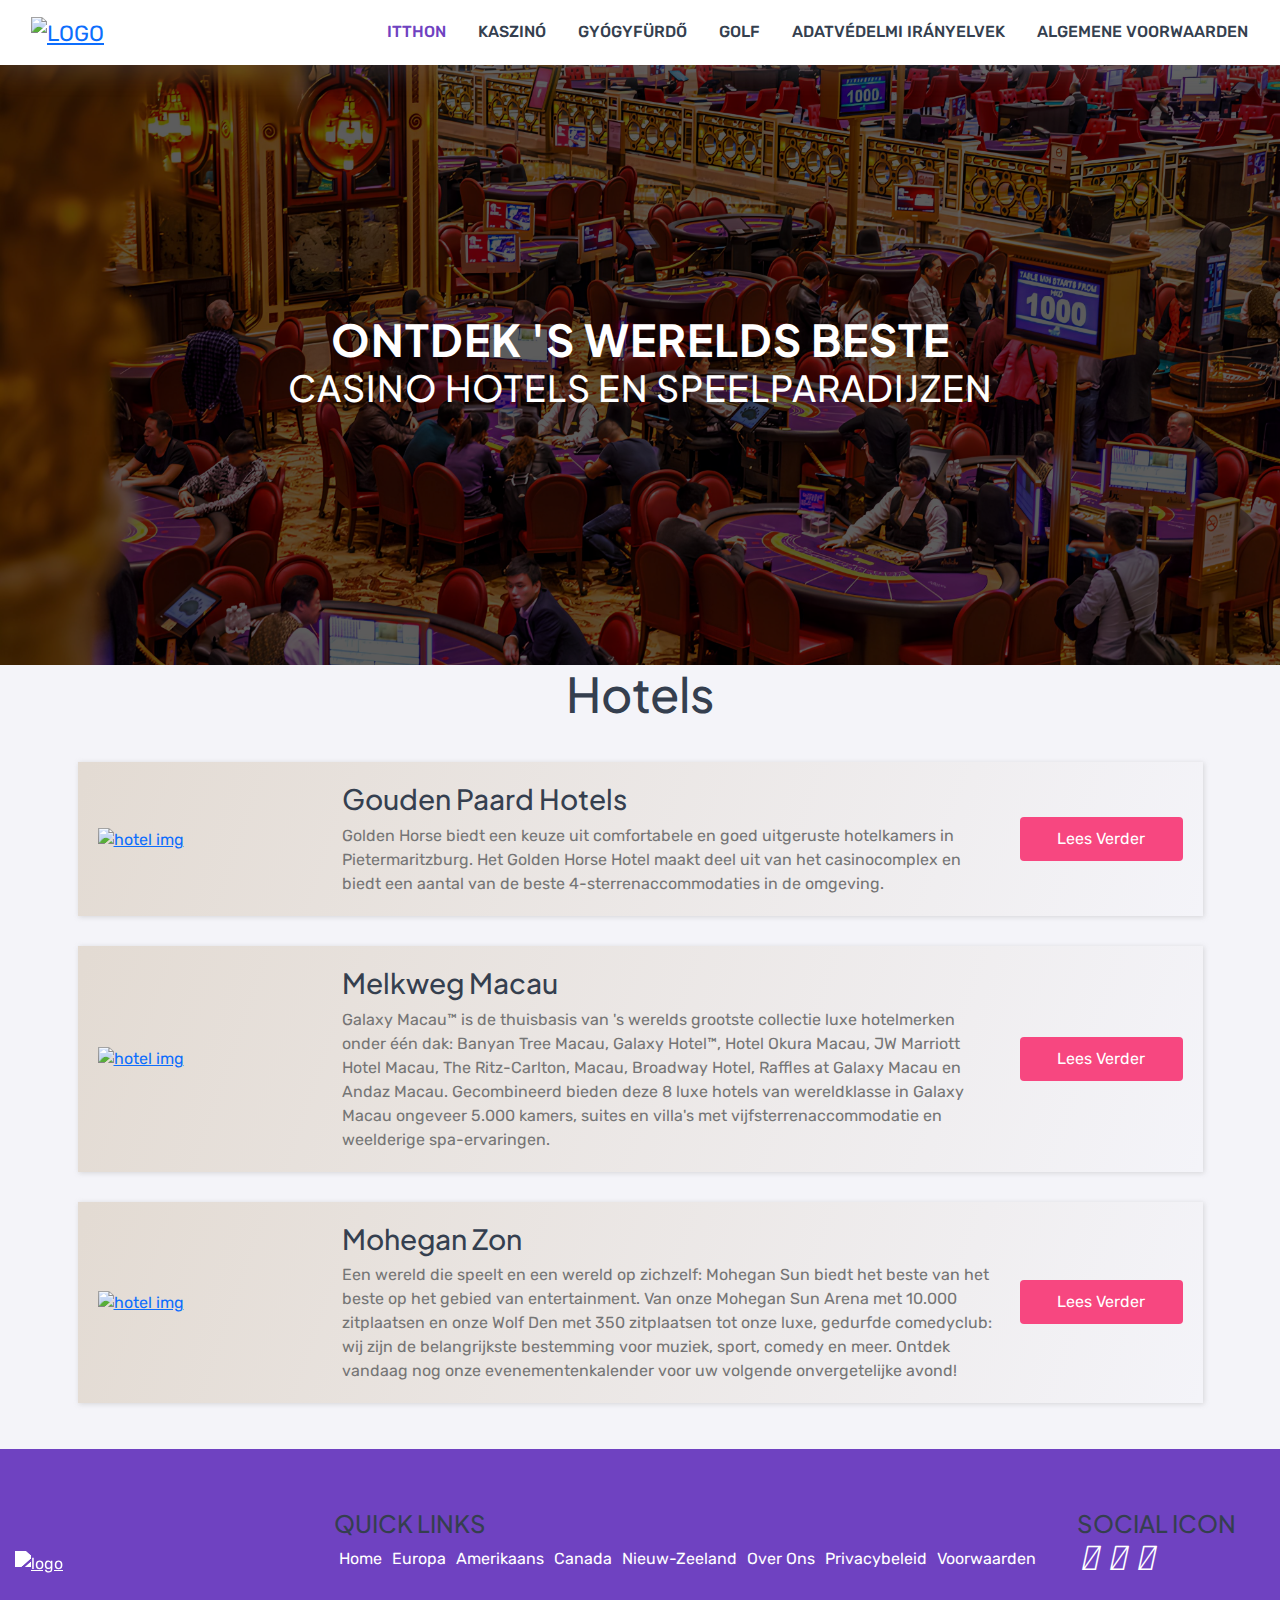
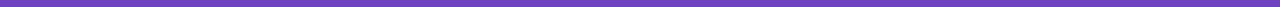
==== index.html @ b497a4d6 "initial commit" ====
<!DOCTYPE html>
<html lang="en">

<head>
  <meta charset="UTF-8">
  <meta name="viewport" content="width=device-width, initial-scale=1.0">
  <title>fogadáskirály</title>
  <link rel="icon" href="./assets/img/favicon.png" type="image/x-icon">
  <link rel="stylesheet" href="./assets/css/bootstrap.css">
  <link rel="stylesheet" href="./assets/css/style.css">
  <link rel="stylesheet" href="./assets/css/responsive.css">
  <!-- font -->
  <link rel="preconnect" href="https://fonts.googleapis.com">
  <link rel="preconnect" href="https://fonts.gstatic.com" crossorigin>
  <link rel="stylesheet" href="https://cdnjs.cloudflare.com/ajax/libs/font-awesome/4.7.0/css/font-awesome.min.css">
  <link rel="stylesheet" href="https://site-assets.fontawesome.com/releases/v6.5.0/css/all.css">
</head>

<body>
  <!-- header -->
  <header>
    <nav class="nav ">
      <input type="checkbox" id="nav-check">
      <div class="nav-header">
        <div class="nav-title">
          <a href="./index.html">
            <img src="./assets/img/logo.png" alt="logo">
          </a>
        </div>
      </div>
      <div class="nav-btn">
        <label for="nav-check">
          <span></span>
          <span></span>
          <span></span>
        </label>
      </div>
      <ul class="nav-list">
        <li><a href="index.html" class="active">Itthon</a></li>
        <li><a href="">Kaszinó</a></li>
        <li><a href="">Gyógyfürdő</a></li>
        <li><a href="">Golf</a></li>
        <li><a href="">Adatvédelmi irányelvek</a></li>
        <li><a href="">Algemene Voorwaarden</a></li>
      </ul>
    </nav>
  </header>

  <!-- banner -->

  <div class="banner">
    <img src="./assets/img/home.jpeg" alt="banner">
    <h1><b>Ontdek 's werelds beste</b> casino hotels en speelparadijzen</h1>
  </div>


  <!-- hotel-lists -->
  <div class="hotel-lists">
    <div class="container">
      <h2 class="heading text-center">hotels</h2>
      <div class="row">
        <div class="col-12">
          <div class="list-box">
            <a href="https://www.goldenhorsecasino.co.za/"><img src="./assets/img/hotel1.jpg" alt="hotel img"></a>
            <div class="content">
              <h3>Gouden Paard Hotels</h3>
              Golden Horse biedt een keuze uit comfortabele en goed uitgeruste hotelkamers in Pietermaritzburg.
              Het Golden Horse Hotel maakt deel uit van het casinocomplex en biedt een aantal van de beste
              4-sterrenaccommodaties in de omgeving.</div>
            <a href="https://www.goldenhorsecasino.co.za/" class="button">Lees verder</a>
          </div>
        </div>
        <div class="col-12">
          <div class="list-box">
            <a href="https://www.galaxymacau.com/"><img src="./assets/img/hotel2.webp" alt="hotel img"></a>
            <div class="content">
              <h3>Melkweg Macau</h3>
              Galaxy Macau™ is de thuisbasis van 's werelds grootste collectie luxe hotelmerken onder één dak: Banyan
              Tree Macau, Galaxy Hotel™, Hotel Okura Macau, JW Marriott Hotel Macau, The Ritz-Carlton, Macau, Broadway
              Hotel, Raffles at Galaxy Macau en Andaz Macau. Gecombineerd bieden deze 8 luxe hotels van wereldklasse in
              Galaxy Macau ongeveer 5.000 kamers, suites en villa's met vijfsterrenaccommodatie en weelderige
              spa-ervaringen.
            </div>
            <a href="https://www.galaxymacau.com/" class="button">Lees verder</a>
          </div>
        </div>
        <div class="col-12">
          <div class="list-box">
            <a href="https://mohegansun.com/ "><img src="./assets/img/hotel3.jpg" alt="hotel img"></a>
            <div class="content">
              <h3>Mohegan Zon</h3>
              Een wereld die speelt en een wereld op zichzelf: Mohegan Sun biedt het beste van het beste op het gebied
              van entertainment. Van onze Mohegan Sun Arena met 10.000 zitplaatsen en onze Wolf Den met 350 zitplaatsen
              tot onze luxe, gedurfde comedyclub: wij zijn de belangrijkste bestemming voor muziek, sport, comedy en
              meer. Ontdek vandaag nog onze evenementenkalender voor uw volgende onvergetelijke avond!</div>
            <a href="https://mohegansun.com/ " class="button">Lees verder</a>
          </div>
        </div>
      </div>
      <p class="btm-para"></p>
    </div>
  </div>


  <!-- Disclaimer -->
  <!-- <div class="disclaimer-sec">
    <div class="container">
      <h2>Gokdisclaimer:</h2>
      <p>Ken je grenzen en speel verantwoord. Gokken biedt weliswaar entertainment en opwinding, maar brengt ook
        inherente risico's met zich mee. Het is belangrijk om het met verantwoordelijkheidsgevoel en bewustzijn te
        benaderen. Voordat u aan enige vorm van gokken deelneemt, dient u alle mogelijke risico's te lezen en te
        overwegen.</p>
    </div>
  </div> -->


  <!-- Footer -->
  <footer class="footer">
    <div class="container">
      <div class="row">
        <div class="col-sm-12 col-md-12 col-lg-3">
          <div class="footer_box">
            <a href="index.html"><img src="./assets/img/logo.png" class="img-fluid" alt="logo"></a>
          </div>
        </div>
        <div class="col-sm-12 col-md-12 col-lg-7">
          <div class="footer_box">
            <h3>QUICK LINKS</h3>
            <ul>
              <li><a href="index.html">Home</a></li>
              <li><a href="europa.html">Europa</a></li>
              <li><a href="amerikaans.html">Amerikaans</a></li>
              <li><a href="canada.html">Canada</a></li>
              <li><a href="nieuw-zeeland.html">Nieuw-Zeeland</a></li>
              <li><a href="overons.html">Over ons</a></li>
              <li><a href="privacy.html">Privacybeleid</a></li>
              <li><a href="terms-conditions.html">Voorwaarden</a></li>
            </ul>
          </div>
        </div>
        <div class="col-sm-12 col-md-12 col-lg-2">
          <div class="footer_box footer_boxes">
            <h3>SOCIAL ICON</h3>
            <div class="footer_icon">
              <ul>
                <li><a href="#"><i class="fa-brands fa-facebook-f"></i></a></li>
                <li><a href=""><i class="fa-brands fa-instagram"></i></a></li>
                <li><a href="#"><i class="fa-brands fa-twitter"></i></a></li>
              </ul>
            </div>
          </div>
        </div>
      </div>
    </div>
  </footer>

  <!-- <div class="cookie-alert show">
    <div class="card-body">
      <div class="cookie-text">
        <h4>Deze website maakt gebruik van cookies</h4>
        <p>Om uw surfervaring te verbeteren, maakt deze website gebruik van cookies. Cookies zijn kleine tekstbestanden
          die op uw apparaat worden opgeslagen en die ons helpen te begrijpen hoe u met onze inhoud omgaat, uw ervaring
          te personaliseren en het websiteverkeer te analyseren. Door deze website te blijven gebruiken, stemt u in met
          het gebruik van cookies in overeenstemming met ons privacybeleid. U kunt er zeker van zijn dat uw privacy
          belangrijk voor ons is en wij streven ernaar om op verantwoorde wijze met uw gegevens om te gaan. U kunt uw
          cookievoorkeuren beheren door uw browserinstellingen aan te passen. Houd er rekening mee dat het uitschakelen
          van bepaalde cookies van invloed kan zijn op de functionaliteit en kenmerken van de site.
        </p>
      </div>
      <div class="accept-btn">
        <a href="#" class="accept-cookies button">Ik aanvaard</a>
      </div>
    </div>
  </div> -->



  <script src="./assets/js/bootstrap.bundle.js"></script>
  <script src="./assets/js/script.js"></script>
</body>

</html>
---- assets/css/style.css ----
@import url('https://fonts.googleapis.com/css2?family=Plus+Jakarta+Sans:ital,wght@0,200..800;1,200..800&family=Rubik:ital,wght@0,300..900;1,300..900&display=swap');

/* variable */
:root {
  --primary-color: #6f42c1;
  --secondary-color: #353f4f;
  --grey: #757575;
  --pink: #f74780;
  --rubik-font: "Rubik", sans-serif;
  --plus-jakarta-font: "Plus Jakarta Sans", sans-serif;
}

body {
  overflow-x: hidden;
  font-family: var(--rubik-font);
  color: var(--grey);
  margin: 0;
  padding: 0;
  background-color: #f4f4f9;
}

h1,
h2,
h3,
h4 {
  font-family: var(--plus-jakarta-font);
  color: var(--secondary-color);
}

p {
  line-height: 26px;
  color: var(--grey);
}

ul {
  list-style: none;
}

.container {
  width: 100%;
  max-width: 1440px !important;
  padding: 0 15px;
  margin: 0 auto;
}

.heading {
  color: var(--secondary-color);
  font-size: 48px;
  text-transform: capitalize;
  margin-bottom: 40px;
}

.p-80 {
  padding: 80px 0;
}

.button {
  background: var(--pink);
  color: #fff;
  text-decoration: none;
  padding: 10px 15px;
  text-transform: capitalize;
  display: inline-block;
  border-radius: 4px;
  position: relative;
}

.button:hover {
  background-color: var(--secondary-color) !important;
  transition: 0.3s;
  color: #fff !important;
}

/****/
header {
  background: #fff;
}

.nav {
  width: 100%;
  background-color: #fff;
  display: flex;
  align-items: center;
  padding: 15px;
  text-transform: uppercase;
  max-width: 1440px;
  margin: auto;
}

.nav>.nav-header {
  flex: 0.95;
  padding-left: 1rem;
}

.nav>.nav-header>.nav-title {
  font-size: 22px;
  color: var(--primary-color);
}

.nav>.nav-list {
  display: flex;
  gap: 2rem;
  margin-bottom: 0;
}

.nav>.nav-list>li {
  list-style-type: none;
}

.nav>.nav-list>li a {
  text-decoration: none;
  color: var(--secondary-color);
  cursor: pointer;
  font-weight: 500;
}

.nav>.nav-list>li a.active {
  color: var(--primary-color);

}

.nav>.nav-list>li a:hover {
  color: var(--primary-color);

}

.nav>#nav-check {
  display: none;
}

header {
  box-shadow: rgba(149, 157, 165, 0.2) 0px 8px 24px;
  position: sticky;
  top: 0;
  z-index: 99;
}

.banner {
  display: flex;
  align-items: center;
  justify-content: center;
  height: 600px;
  position: relative;
  z-index: 1;
  background-repeat: no-repeat;
  padding: 0 10px;
}

.banner h1 b {
  display: block;
  font-size: 44px;
}

.nav-title a img {
  width: 120px;
}

.banner::before {
  position: absolute;
  content: '';
  width: 100%;
  height: 100%;
  background-color: #000000a3;
  z-index: 0;
}

.banner h1 {
  color: #fff;
  text-align: center;
  text-transform: uppercase;
  font-size: 36px; 
  font-weight: 500;
  letter-spacing: 1px;
  position: relative;
}
.banner img{
  position:absolute;
  z-index: -1;
  width: 100%;
  height: 100%;
  object-fit:cover;
}

.banner h1 span {
  color: #fff;
  font-size: 65px;
  font-weight: 700;
}


/***footer**/
.footer {
  background: var(--primary-color);
  padding: 60px 0 30px;
}

.footer img {
  width: 200px;
  filter: brightness(0) invert(1);
}

footer ul {
  padding-left: 5px;
  padding-top: 10px;
}

footer h3 {
  color: var(--secondary-color);
  font-size: 24px;
}

footer li a {
  color: #fff;
  text-decoration: none;
  font-size: 16px;
  display: block;
  margin-bottom: 5px;
  text-transform: capitalize;
}

.footer_icon ul {
  display: flex;
  align-items: center;
  margin-bottom: 0;
}

.footer_icon li a {
  font-size: 26px;
}

.footer li a:hover {
  text-decoration: underline;
}

.footer_box ul li:not(:last-child) {
  margin-right: 10px;
}

.footer_box ul {
  display: flex;
  align-items: center;
  margin-bottom: 0;
  padding-top: 0;
  flex-wrap: wrap;
}

footer .row {
  align-items: flex-end;
}

.footer_box a {
  line-height: 26px;
}
.footer_icon ul li  a:hover i {
  color: var(--secondary-color);
}


/***hotels list**/
.list-box {
  display: flex;
  align-items: center;
  justify-content: space-between;
  max-width: 90%;
  margin: 0 auto 30px;
  padding: 20px;
  box-shadow: 1px 1px 5px 0px #aaaaaa69;
  background: linear-gradient(109deg, #b99d754a, transparent);
}

.list-box>a:first-child {
  width: 20%;
}

.list-box a img {
  width: 100%;
  height: 200px;
  object-fit: cover;
}

.content {
  width: 60%;
}

.list-box>a:last-child {
  width: 15%;
  text-align: center;
}

/****cookies*****/
.cookie-alert {
  align-items: baseline;
  background: var(--green);
  color: white;
  left: auto;
  position: fixed;
  width: 100%;
  z-index: 999;
  bottom: 0px;
  display: none;
}

.cookie-alert.show {
  display: block;
  transform: translateY(0%);
  transition-delay: 1000ms;
}

.cookie-alert .card-body {
  display: flex;
  align-items: center;
  flex-wrap: wrap;
  padding: 2rem 3rem;
}

.cookie-text {
  width: 85%;
  padding-right: 10px;
}

.accept-btn {
  width: 15%;
}

.accept-cookies {
  display: block;
  text-align: center;
}

.cookie-text p {
  margin: 0;
  padding-right: 10px;
  color: #fff;
}

/***disclaimer-sec**/
.disclaimer-sec {
  clip-path: polygon(20% 0%, 80% 0%, 100% 20%, 100% 80%, 100% 100%, 0 100%, 0% 80%, 0% 20%);
  background: url("../img/bg-pattern.jpg") no-repeat;
  background-size: cover;
  padding: 60px 0;
  text-align: center;
}

.disclaimer-sec h2 {
  color: #fff;
}

.disclaimer-sec p {
  color: #fff;
  font-size: 18px;
  margin-bottom: 0;
}
---- assets/css/responsive.css ----
@media screen and (max-width:1199px) {
  footer h3 {
    font-size: 20px;
  }
}

@media screen and (max-width:1024px) {
  .cookie-text {
    width: 100%;
    padding-right: 10px;
    text-align: center;
  }

  .accept-btn {
    width: 100%;
    margin-top: 20px;
    text-align: center;
  }

  .cookie-text p {
    font-size: 14px;
  }

  .cookie-alert .card-body {
    padding: 20px 10px;
  }

  .accept-btn a {
    max-width: 150px;
    width: 100%;
    margin: auto !important;
  }
}

@media only screen and (max-width: 991px) {
  .nav {
    padding: 1rem;
  }

  .nav>.nav-btn {
    display: inline-block;
    position: absolute;
    right: 0;
    top: 50%;
    padding-top: 0.2rem;
    z-index: 2;
    transform: translateY(-50%);
  }

  .nav>.nav-btn>label {
    display: inline-block;
    width: 50px;
    height: 50px;
    padding: 13px;
  }

  .nav>.nav-btn>label>span {
    display: block;
    width: 25px;
    height: 10px;
    border-top: 2px solid var(--primary-color);
  }

  .nav>.nav-list {
    position: absolute;
    display: flex;
    flex-direction: column;
    gap: 1rem;
    width: 100%;
    background-color: #fff;
    height: 0;
    transition: all 0.3s ease-in;
    top: 0px;
    left: 0;
    overflow: hidden;
    padding-left: 20px;
  }

  .nav>.nav-list>li {
    width: 100%;
    margin-top: 1.5rem;
  }

  .nav>#nav-check:checked~.nav-list {
    height: 500px;
    margin-top: -3px;
}
  .nav>.nav-header {
    padding-left: 0;
  }

  footer {
    text-align: center;
  }

  .footer_box ul {
    justify-content: center;
    flex-wrap: wrap;
  }

  footer h3 {
    font-size: 20px;
    margin-top: 25px;
  }

  .nav>.nav-header {
    position: relative;
    z-index: 99;
  }

  ul.nav-list {
    padding-top: 110px;
  }

  .list-box {
    max-width: 100%;
  }

  .form-sec form {
    max-width: 100%;
  }

  .card-row-text {
    padding: 20px;
  }

  .card-row-container .card-row:nth-child(even) {
    background: linear-gradient(109deg, #b99d754a, transparent);
  }
}

@media only screen and (max-width: 767px) {
  .heading {
    font-size: 36px;
    margin-bottom: 30px;
  }

  .banner h1 span {
    font-size: 45px;
  }

  .p-80 {
    padding: 50px 0;
  }

  .nav-title a img {
    width: 110px;
  }

  .banner {
    height: 400px;
  }

  .banner h1 {
    font-size: 30px;
  }

  .list-box {
    display: block;
  }

  .list-box * {
    width: 100% !important;
  }

  .list-box .content {
    padding: 20px 0;
  }

  .disclaimer-sec p {
    font-size: 14px;
  }

  .disclaimer-sec {
    padding: 30px 0;
  }

  .banner h1 b {
    display: block;
    font-size: 35px;
  }
  .card-row-container .card-row{
    max-width: 95%;
  }
}



@media only screen and (max-width: 575px) {

  .heading {
    font-size: 26px;
    margin-bottom: 30px;
  }

  .p-80 {
    padding: 30px 0;
  }

  .casino-content {
    max-width: 95%;
  }

  h3 {
    font-size: 24px;
  }

  .banner-btm-txt {
    margin: 0 0 30px;
  }

  .form-sec form input.button {
    width: 100% !important;
  }
  .card-row-container .card-row{
    max-width: 100%;
  }
}
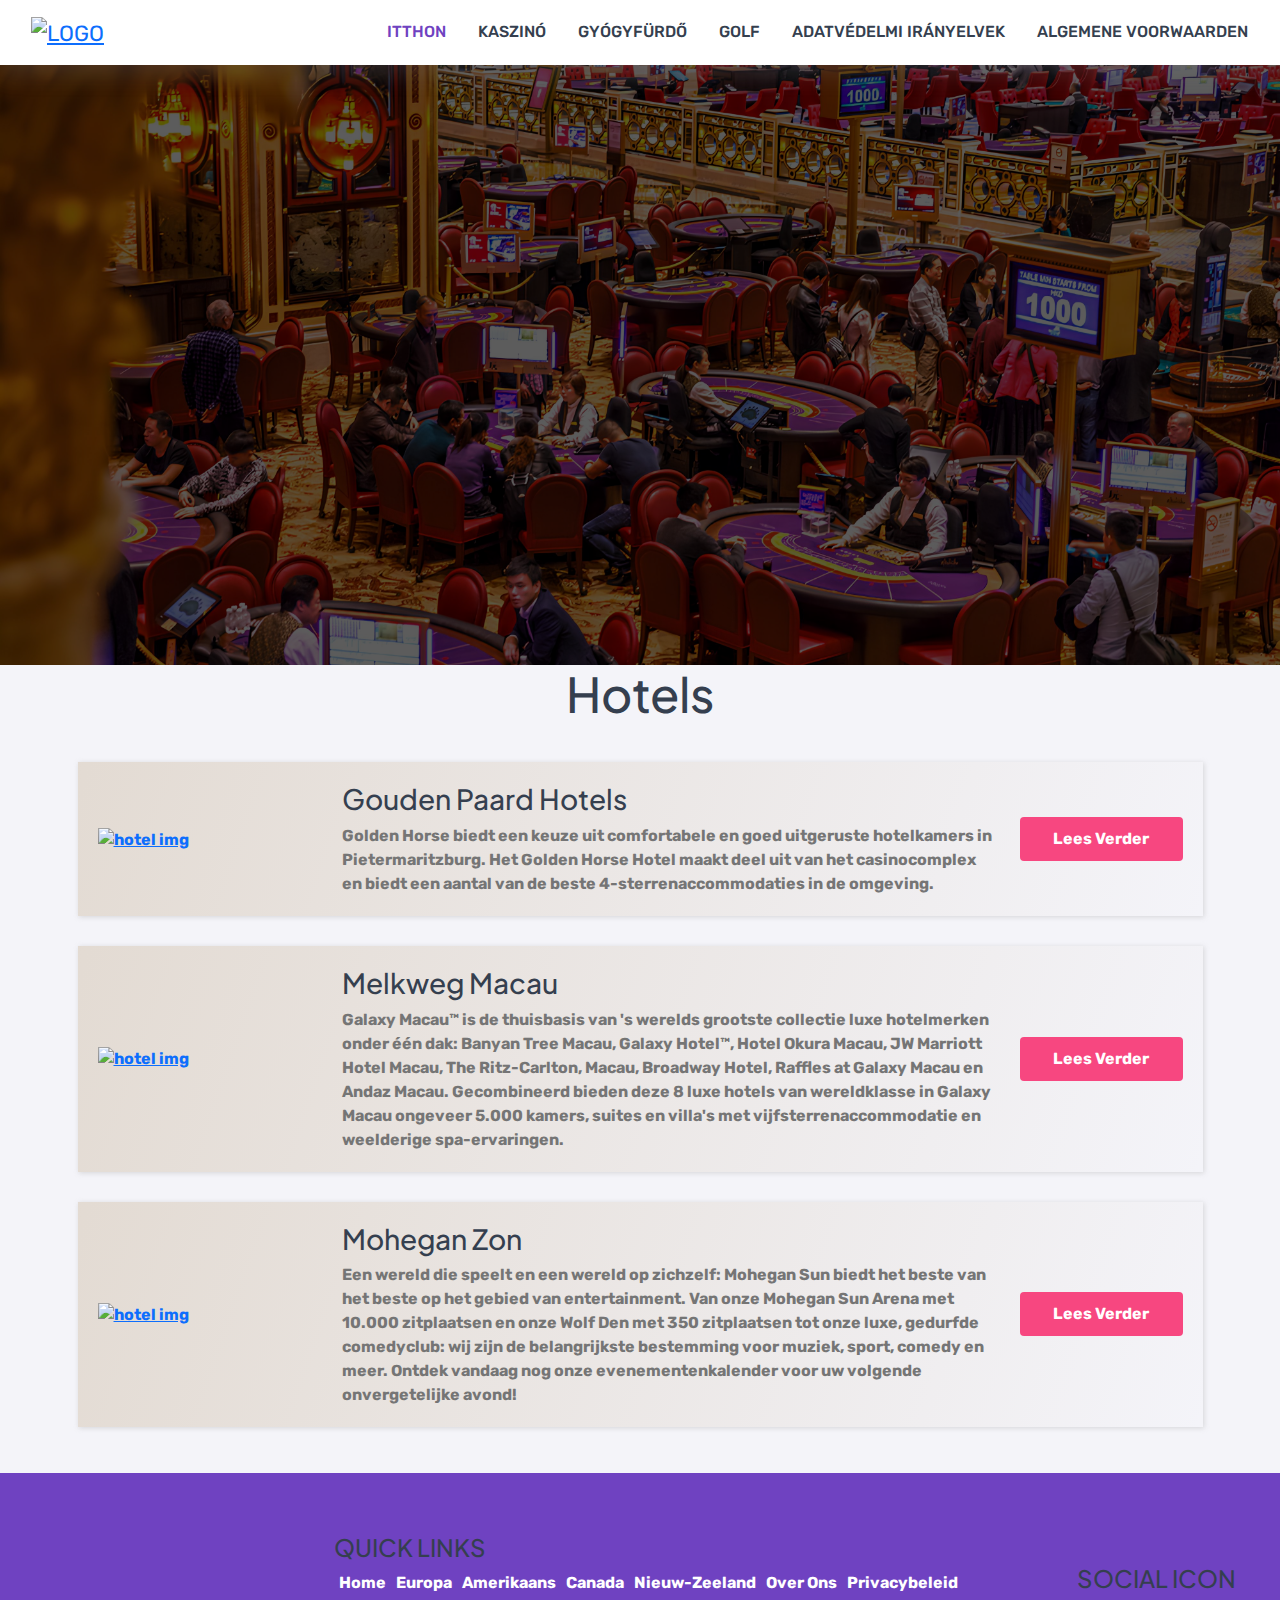
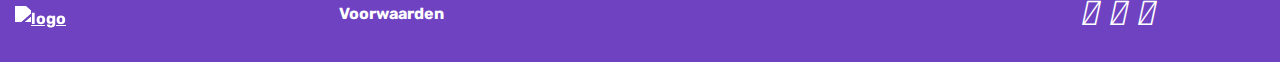
==== commit 4cdc816d: "initial commit" ====
--- a/index.html
+++ b/index.html
@@ -50,7 +50,7 @@
 
   <div class="banner">
     <img src="./assets/img/home.jpeg" alt="banner">
-    <h1><b>Ontdek 's werelds beste</b> casino hotels en speelparadijzen</h1>
+    <h1><b></h1>
   </div>
 
 
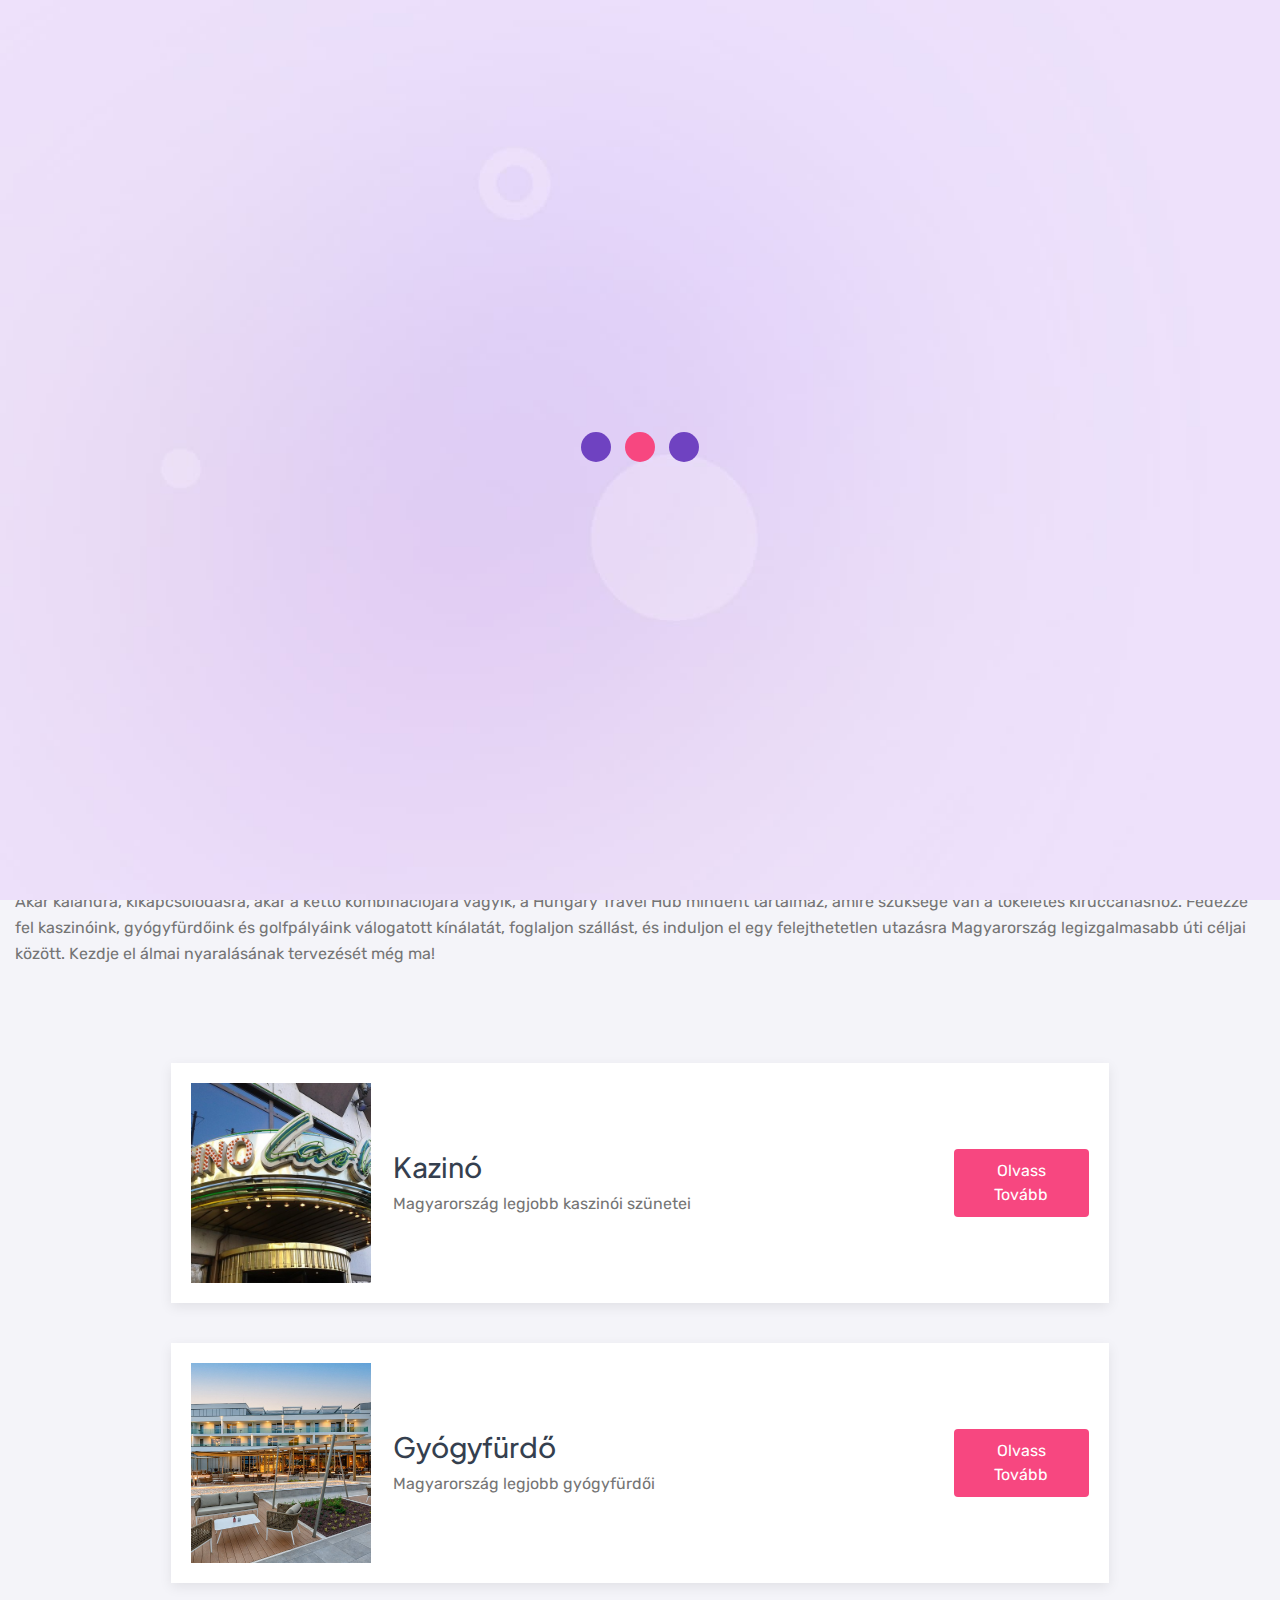
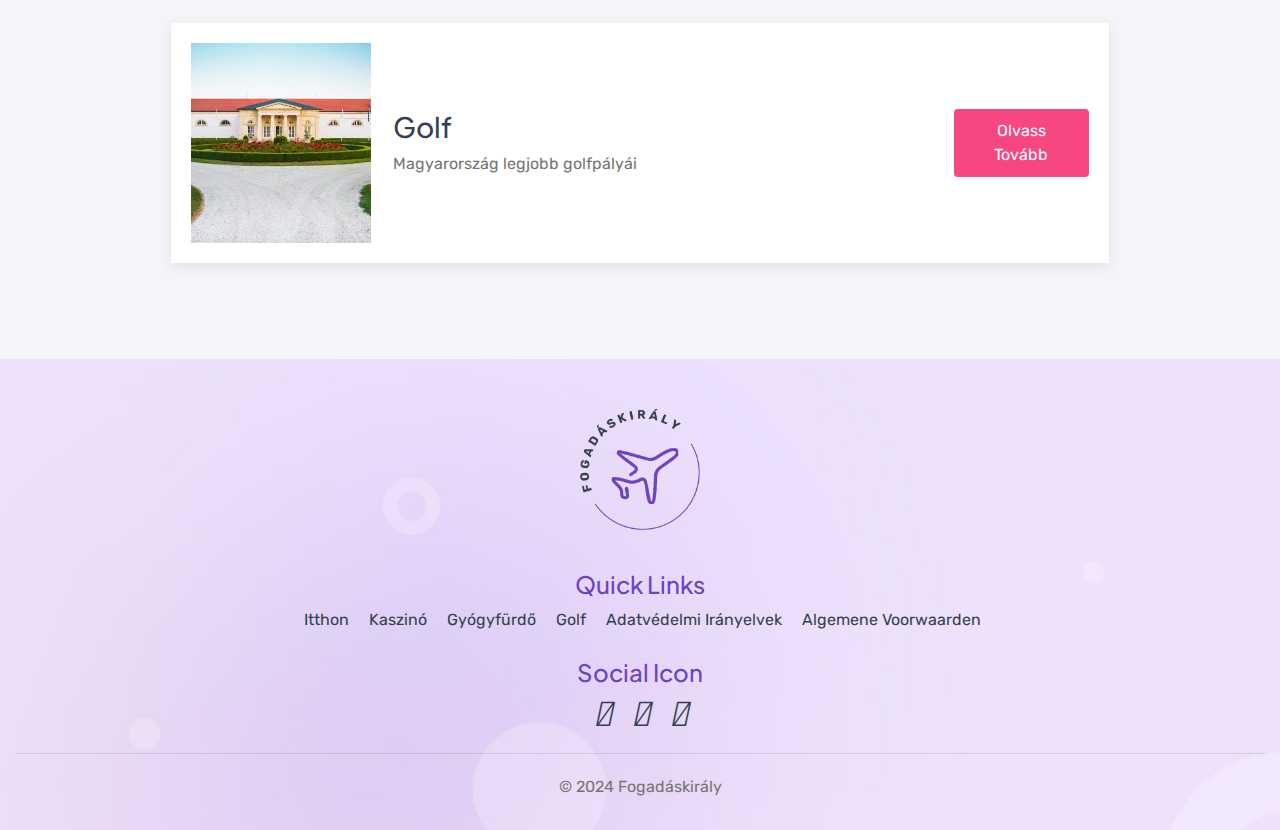
==== commit d4cec1a5: "add pades" ====
--- a/index.html
+++ b/index.html
@@ -17,6 +17,16 @@
 </head>
 
 <body>
+  <div id="loader" class="loader">
+    <div class="load-wrapp">
+      <div class="load-3">
+
+        <div class="line"></div>
+        <div class="line"></div>
+        <div class="line"></div>
+      </div>
+    </div>
+  </div>
   <!-- header -->
   <header>
     <nav class="nav ">
@@ -40,8 +50,6 @@
         <li><a href="">Kaszinó</a></li>
         <li><a href="">Gyógyfürdő</a></li>
         <li><a href="">Golf</a></li>
-        <li><a href="">Adatvédelmi irányelvek</a></li>
-        <li><a href="">Algemene Voorwaarden</a></li>
       </ul>
     </nav>
   </header>
@@ -49,51 +57,69 @@
   <!-- banner -->
 
   <div class="banner">
-    <img src="./assets/img/home.jpeg" alt="banner">
-    <h1><b></h1>
-  </div>
-
+    <img src="./assets/img/home.jfif" alt="banner">
+    <h1>Végső útmutatója Magyarország <br> legjobb kaszinóinak</h1>
+  </div>
+
+  <div class="text-sec p-80">
+    <div class="container">
+      <div class="text-sec-inner">
+        <p>
+          Mi vagyunk az Ön végső útmutatója Magyarország legjobb kaszinóinak, gyógyfürdőinek és
+          golfpályáinak felfedezéséhez. A budapesti kaszinók vibráló fényeitől a termálfürdők nyugodt
+          vizeiig és a világszínvonalú golfpályák kihívásokkal teli pályáiig összegyűjtöttük a legjobb úti
+          célokat és élményeket egy felejthetetlen utazáshoz.
+        </p>
+        <p>
+          Tapasztalja meg a játék izgalmát Magyarország legjobb kaszinóiban, ahol minden sarkon
+          izgalom és szórakozás vár. Merüljön el Magyarország neves termálfürdőinek gyógyvizében,
+          amely kikapcsolódást és feltöltődést kínál lenyűgöző természeti környezetben. És kóstoljon
+          a legjobban értékelt golfpályáinkon, amelyek lélegzetelállító tájak között vannak, és
+          kihívásokat kínálnak minden tudásszintű játékos számára
+        </p>
+        <p>
+          Akár kalandra, kikapcsolódásra, akár a kettő kombinációjára vágyik, a Hungary Travel Hub
+          mindent tartalmaz, amire szüksége van a tökéletes kiruccanáshoz. Fedezze fel kaszinóink,
+          gyógyfürdőink és golfpályáink válogatott kínálatát, foglaljon szállást, és induljon el egy
+          felejthetetlen utazásra Magyarország legizgalmasabb úti céljai között. Kezdje el álmai
+          nyaralásának tervezését még ma!
+        </p>
+      </div>
+    </div>
+  </div>
 
   <!-- hotel-lists -->
-  <div class="hotel-lists">
-    <div class="container">
-      <h2 class="heading text-center">hotels</h2>
+  <div class="listing">
+    <div class="container">
       <div class="row">
         <div class="col-12">
           <div class="list-box">
-            <a href="https://www.goldenhorsecasino.co.za/"><img src="./assets/img/hotel1.jpg" alt="hotel img"></a>
+            <a href=""><img src="./assets/img/hungry-casino.jpg" alt="Kazinó"></a>
             <div class="content">
-              <h3>Gouden Paard Hotels</h3>
-              Golden Horse biedt een keuze uit comfortabele en goed uitgeruste hotelkamers in Pietermaritzburg.
-              Het Golden Horse Hotel maakt deel uit van het casinocomplex en biedt een aantal van de beste
-              4-sterrenaccommodaties in de omgeving.</div>
-            <a href="https://www.goldenhorsecasino.co.za/" class="button">Lees verder</a>
+              <h3>Kazinó</h3>
+              Magyarország legjobb kaszinói szünetei
+            </div>
+            <a href="" class="button">Olvass tovább</a>
           </div>
         </div>
         <div class="col-12">
           <div class="list-box">
-            <a href="https://www.galaxymacau.com/"><img src="./assets/img/hotel2.webp" alt="hotel img"></a>
+            <a href=""><img src="./assets/img/hungry-spa.jpg" alt="Gyógyfürdő"></a>
             <div class="content">
-              <h3>Melkweg Macau</h3>
-              Galaxy Macau™ is de thuisbasis van 's werelds grootste collectie luxe hotelmerken onder één dak: Banyan
-              Tree Macau, Galaxy Hotel™, Hotel Okura Macau, JW Marriott Hotel Macau, The Ritz-Carlton, Macau, Broadway
-              Hotel, Raffles at Galaxy Macau en Andaz Macau. Gecombineerd bieden deze 8 luxe hotels van wereldklasse in
-              Galaxy Macau ongeveer 5.000 kamers, suites en villa's met vijfsterrenaccommodatie en weelderige
-              spa-ervaringen.
-            </div>
-            <a href="https://www.galaxymacau.com/" class="button">Lees verder</a>
+              <h3>Gyógyfürdő</h3>
+              Magyarország legjobb gyógyfürdői
+            </div>
+            <a href="" class="button">Olvass tovább</a>
           </div>
         </div>
         <div class="col-12">
           <div class="list-box">
-            <a href="https://mohegansun.com/ "><img src="./assets/img/hotel3.jpg" alt="hotel img"></a>
+            <a href=""><img src="./assets/img/hungry-golf.jpg" alt="Golf"></a>
             <div class="content">
-              <h3>Mohegan Zon</h3>
-              Een wereld die speelt en een wereld op zichzelf: Mohegan Sun biedt het beste van het beste op het gebied
-              van entertainment. Van onze Mohegan Sun Arena met 10.000 zitplaatsen en onze Wolf Den met 350 zitplaatsen
-              tot onze luxe, gedurfde comedyclub: wij zijn de belangrijkste bestemming voor muziek, sport, comedy en
-              meer. Ontdek vandaag nog onze evenementenkalender voor uw volgende onvergetelijke avond!</div>
-            <a href="https://mohegansun.com/ " class="button">Lees verder</a>
+              <h3>Golf</h3>
+              Magyarország legjobb golfpályái
+            </div>
+            <a href="" class="button">Olvass tovább</a>
           </div>
         </div>
       </div>
@@ -118,30 +144,28 @@
   <footer class="footer">
     <div class="container">
       <div class="row">
-        <div class="col-sm-12 col-md-12 col-lg-3">
-          <div class="footer_box">
+        <div class="col-sm-12">
+          <div class="footer-col">
             <a href="index.html"><img src="./assets/img/logo.png" class="img-fluid" alt="logo"></a>
           </div>
         </div>
-        <div class="col-sm-12 col-md-12 col-lg-7">
-          <div class="footer_box">
-            <h3>QUICK LINKS</h3>
+        <div class="col-sm-12">
+          <div class="footer-col">
+            <h3>Quick Links</h3>
             <ul>
-              <li><a href="index.html">Home</a></li>
-              <li><a href="europa.html">Europa</a></li>
-              <li><a href="amerikaans.html">Amerikaans</a></li>
-              <li><a href="canada.html">Canada</a></li>
-              <li><a href="nieuw-zeeland.html">Nieuw-Zeeland</a></li>
-              <li><a href="overons.html">Over ons</a></li>
-              <li><a href="privacy.html">Privacybeleid</a></li>
-              <li><a href="terms-conditions.html">Voorwaarden</a></li>
+              <li><a href="index.html">Itthon</a></li>
+              <li><a href="">Kaszinó</a></li>
+              <li><a href="">Gyógyfürdő</a></li>
+              <li><a href="">Golf</a></li>
+              <li><a href="">Adatvédelmi irányelvek</a></li>
+              <li><a href="">Algemene Voorwaarden</a></li>
             </ul>
           </div>
         </div>
-        <div class="col-sm-12 col-md-12 col-lg-2">
-          <div class="footer_box footer_boxes">
-            <h3>SOCIAL ICON</h3>
-            <div class="footer_icon">
+        <div class="col-sm-12">
+          <div class="footer-col">
+            <h3>Social Icon</h3>
+            <div class="footer-icon">
               <ul>
                 <li><a href="#"><i class="fa-brands fa-facebook-f"></i></a></li>
                 <li><a href=""><i class="fa-brands fa-instagram"></i></a></li>
@@ -151,32 +175,37 @@
           </div>
         </div>
       </div>
+      <div class="copyright">
+        <p>© 2024 Fogadáskirály</p>
+      </div>
     </div>
   </footer>
 
-  <!-- <div class="cookie-alert show">
+  <div class="cookie-alert show">
     <div class="card-body">
       <div class="cookie-text">
-        <h4>Deze website maakt gebruik van cookies</h4>
-        <p>Om uw surfervaring te verbeteren, maakt deze website gebruik van cookies. Cookies zijn kleine tekstbestanden
-          die op uw apparaat worden opgeslagen en die ons helpen te begrijpen hoe u met onze inhoud omgaat, uw ervaring
-          te personaliseren en het websiteverkeer te analyseren. Door deze website te blijven gebruiken, stemt u in met
-          het gebruik van cookies in overeenstemming met ons privacybeleid. U kunt er zeker van zijn dat uw privacy
-          belangrijk voor ons is en wij streven ernaar om op verantwoorde wijze met uw gegevens om te gaan. U kunt uw
-          cookievoorkeuren beheren door uw browserinstellingen aan te passen. Houd er rekening mee dat het uitschakelen
-          van bepaalde cookies van invloed kan zijn op de functionaliteit en kenmerken van de site.
+        <p>
+          Weboldalunk cookie kat használ az élmény
+          javítása érdekében. A folytatással elfogadja cookie használatunkat. Kérjük, további
+          információkért olvassa el Cookie-szabályzatunkat.
         </p>
       </div>
       <div class="accept-btn">
-        <a href="#" class="accept-cookies button">Ik aanvaard</a>
-      </div>
-    </div>
-  </div> -->
+        <a href="#" class="accept-cookies button">Elfogadom</a>
+      </div>
+    </div>
+  </div>
 
 
 
   <script src="./assets/js/bootstrap.bundle.js"></script>
   <script src="./assets/js/script.js"></script>
+  <script>
+    // Add a class to display the loader after a delay
+    setTimeout(() => {
+      document.getElementById('loader').classList.add('stop');
+    }, 2000); // Adjust delay time in milliseconds (1000ms = 1 second)
+  </script>
 </body>
 
 </html>--- a/assets/css/style.css
+++ b/assets/css/style.css
@@ -16,7 +16,8 @@
   color: var(--grey);
   margin: 0;
   padding: 0;
-  background-color: #f4f4f9;
+  background-color: #f4f4f9; 
+  position: relative;
 }
 
 h1,
@@ -44,7 +45,7 @@
 }
 
 .heading {
-  color: var(--secondary-color);
+  color: var(--primary-color);
   font-size: 48px;
   text-transform: capitalize;
   margin-bottom: 40px;
@@ -66,19 +67,82 @@
 }
 
 .button:hover {
-  background-color: var(--secondary-color) !important;
+  background-color: var(--primary-color) !important;
   transition: 0.3s;
   color: #fff !important;
 }
 
+/***loader**/
+.load-3 .line:nth-last-child(1) {
+  animation: loadingC 0.6s 0.1s linear infinite;
+  background-color: var(--primary-color);
+}
+.load-3 .line:nth-last-child(2) {
+  animation: loadingC 0.6s 0.2s linear infinite;
+  background-color: var(--pink);
+  margin: 0 10px;
+}
+.load-3 .line:nth-last-child(3) {
+  animation: loadingC 0.6s 0.3s linear infinite;
+  background-color: var(--primary-color);
+}
+.line {
+  display: inline-block;
+  width: 30px;
+  height: 30px;
+  border-radius: 50%;
+}
+
+@keyframes loadingC {
+  0%{
+    transform: translate(0, 0);
+  }
+  50% {
+    transform: translate(0, 15px);
+    opacity:0.7;
+  }
+  100% {
+    transform: translate(0, 0);
+    opacity:1;
+  }
+}
+div#loader {
+  position: fixed;
+  top: 0;
+  bottom: 0;
+  left: 0;
+  right: 0;
+  width: 100%;
+  height: 100%;
+  background: url(../img/bg-pattern.jpg) no-repeat;
+  background-size: cover;
+  z-index: 1000;
+  display: flex;
+  justify-content: center;
+  align-items: center;
+  overflow: hidden;
+}
+
+/* Show loader */
+#loader.stop {
+  display: none;
+}
+
+@keyframes spin {
+  0% { transform: rotate(0deg); }
+  100% { transform: rotate(360deg); }
+}
+ 
+
 /****/
 header {
-  background: #fff;
+  background:url(../img/bg-pattern.jpg) no-repeat;
+  background-size: cover;
+  background-position: top;
 }
 
 .nav {
   width: 100%;
-  background-color: #fff;
   display: flex;
   align-items: center;
   padding: 15px;
@@ -139,7 +203,7 @@
   display: flex;
   align-items: center;
   justify-content: center;
-  height: 600px;
+  height: 500px;
   position: relative;
   z-index: 1;
   background-repeat: no-repeat;
@@ -152,7 +216,7 @@
 }
 
 .nav-title a img {
-  width: 120px;
+  width: 90px;
 }
 
 .banner::before {
@@ -167,11 +231,11 @@
 .banner h1 {
   color: #fff;
   text-align: center;
-  text-transform: uppercase;
   font-size: 36px; 
   font-weight: 500;
   letter-spacing: 1px;
   position: relative;
+  line-height: 50px;
 }
 .banner img{
   position:absolute;
@@ -186,86 +250,103 @@
   font-size: 65px;
   font-weight: 700;
 }
-
+.banner.sub-banner {
+  height: 300px;
+}
 
 /***footer**/
 .footer {
-  background: var(--primary-color);
-  padding: 60px 0 30px;
+  background:url(../img/bg-pattern.jpg) no-repeat;
+  background-size: cover;
+  background-position: top;
+  padding: 30px 0 30px;
+  text-align: center;
 }
 
 .footer img {
-  width: 200px;
-  filter: brightness(0) invert(1);
-}
-
+  width: 120px;
+  margin-bottom: 20px;
+  /* filter: brightness(0) invert(1); */
+}
+.footer-col {
+  margin-top: 20px;
+}
 footer ul {
   padding-left: 5px;
   padding-top: 10px;
 }
 
 footer h3 {
+  color: var(--primary-color);
+  font-size: 24px;
+  font-weight: 500;
+}
+
+footer li a {
   color: var(--secondary-color);
-  font-size: 24px;
-}
-
-footer li a {
-  color: #fff;
   text-decoration: none;
   font-size: 16px;
-  display: block;
+  display: inline-block;
   margin-bottom: 5px;
   text-transform: capitalize;
 }
 
-.footer_icon ul {
+.footer-icon ul {
   display: flex;
   align-items: center;
   margin-bottom: 0;
 }
 
-.footer_icon li a {
+.footer-icon li a {
   font-size: 26px;
 }
 
 .footer li a:hover {
-  text-decoration: underline;
-}
-
-.footer_box ul li:not(:last-child) {
-  margin-right: 10px;
-}
-
-.footer_box ul {
-  display: flex;
+  color: var(--pink);
+}
+
+.footer-col ul li:not(:last-child) {
+  margin-right: 20px;
+}
+
+.footer-col ul {
+  display: flex;
+  justify-content: center;
   align-items: center;
   margin-bottom: 0;
   padding-top: 0;
   flex-wrap: wrap;
 }
-
-footer .row {
-  align-items: flex-end;
-}
-
-.footer_box a {
+.footer-icon ul {
+  display: flex;
+  margin-top: 15px;
+}
+.footer-col a {
   line-height: 26px;
 }
-.footer_icon ul li  a:hover i {
-  color: var(--secondary-color);
-}
-
+.footer-icon ul li  a:hover i {
+  color: var(--pink);
+}
+.copyright p {
+  margin: 20px 0 0;
+  padding-top: 20px;
+  border-top: 1px solid rgb(117 117 117 / 20%);
+}
 
 /***hotels list**/
+.listing{
+  padding-bottom: 40px;
+}
 .list-box {
   display: flex;
   align-items: center;
   justify-content: space-between;
-  max-width: 90%;
-  margin: 0 auto 30px;
+  max-width: 75%;
+  margin: 0 auto 40px;
   padding: 20px;
-  box-shadow: 1px 1px 5px 0px #aaaaaa69;
-  background: linear-gradient(109deg, #b99d754a, transparent);
+  box-shadow: 0 4px 12px 0 rgba(0, 0, 0, .08);
+  background-color: #fff;
+  /* background: linear-gradient(109deg, #b99d754a, transparent); */
 }
 
 .list-box>a:first-child {
@@ -290,7 +371,7 @@
 /****cookies*****/
 .cookie-alert {
   align-items: baseline;
-  background: var(--green);
+  background: #000;
   color: white;
   left: auto;
   position: fixed;
@@ -308,14 +389,16 @@
 
 .cookie-alert .card-body {
   display: flex;
+  flex-direction: column;
   align-items: center;
   flex-wrap: wrap;
   padding: 2rem 3rem;
 }
 
 .cookie-text {
-  width: 85%;
-  padding-right: 10px;
+  width: 75%;
+  margin-bottom: 20px;
+  text-align: center ;
 }
 
 .accept-btn {
@@ -335,15 +418,14 @@
 
 /***disclaimer-sec**/
 .disclaimer-sec {
-  clip-path: polygon(20% 0%, 80% 0%, 100% 20%, 100% 80%, 100% 100%, 0 100%, 0% 80%, 0% 20%);
-  background: url("../img/bg-pattern.jpg") no-repeat;
-  background-size: cover;
+  background: var(--primary-color);
   padding: 60px 0;
   text-align: center;
 }
 
 .disclaimer-sec h2 {
   color: #fff;
+  padding-bottom: 20px;
 }
 
 .disclaimer-sec p {
@@ -352,3 +434,69 @@
   margin-bottom: 0;
 }
 
+/***casino-cards**/
+.casino-img img {
+  height: 500px;
+  object-fit: cover;
+}
+.casino-cards .container>.casino-row:nth-child(even) .row{
+  flex-direction: row-reverse;
+}
+.casino-row .row {
+  align-items: center;
+  margin-bottom: 50px;
+}
+
+.casino-text .heading {
+  color: var(--secondary-color);
+  font-size: 32px;
+  line-height: normal;
+  margin-bottom: 20px;
+}
+
+.casino-text p {
+  margin-bottom: 0;
+  max-width: 600px;
+}
+.casino-img a{
+  display: block;
+}
+
+.casino-text .star-color img {
+  width: 22px;
+  object-fit: cover;
+}
+
+.casino-text .star-color {
+  padding: 20px 0 30px;
+}
+.hover-effect{
+  position: relative;
+  cursor:pointer;
+}
+.hover-effect::before {
+  right: 0;
+  opacity: 1;
+  bottom: 0;
+}
+.hover-effect::before, .hover-effect::after {
+  content: "";
+  background: #fff;
+  height: 0;
+  width: 0;
+  z-index: 1;
+  position: absolute;
+  -webkit-transition-duration: 1.3s !important;
+  -o-transition-duration: 1.3s;
+  transition-duration: 1.3s !important;
+}
+.hover-effect::after {
+  top: 0;
+  opacity: 0.7;
+  left: 0;
+}
+.hover-effect:hover::after, .hover-effect:hover::before {
+  height: 100%;
+  opacity: 0;
+  width: 100%;
+}--- a/assets/css/responsive.css
+++ b/assets/css/responsive.css
@@ -67,7 +67,9 @@
     flex-direction: column;
     gap: 1rem;
     width: 100%;
-    background-color: #fff;
+    background:url("../img/bg-pattern.jpg") no-repeat;
+    background-size: cover;
+    background-attachment: fixed;
     height: 0;
     transition: all 0.3s ease-in;
     top: 0px;
@@ -82,7 +84,7 @@
   }
 
   .nav>#nav-check:checked~.nav-list {
-    height: 500px;
+    height: 400px;
     margin-top: -3px;
 }
   .nav>.nav-header {
@@ -120,13 +122,6 @@
     max-width: 100%;
   }
 
-  .card-row-text {
-    padding: 20px;
-  }
-
-  .card-row-container .card-row:nth-child(even) {
-    background: linear-gradient(109deg, #b99d754a, transparent);
-  }
 }
 
 @media only screen and (max-width: 767px) {
@@ -144,7 +139,7 @@
   }
 
   .nav-title a img {
-    width: 110px;
+    width: 80px;
   }
 
   .banner {
@@ -179,9 +174,6 @@
     display: block;
     font-size: 35px;
   }
-  .card-row-container .card-row{
-    max-width: 95%;
-  }
 }
 
 
@@ -197,22 +189,7 @@
     padding: 30px 0;
   }
 
-  .casino-content {
-    max-width: 95%;
-  }
-
   h3 {
     font-size: 24px;
   }
-
-  .banner-btm-txt {
-    margin: 0 0 30px;
-  }
-
-  .form-sec form input.button {
-    width: 100% !important;
-  }
-  .card-row-container .card-row{
-    max-width: 100%;
-  }
 }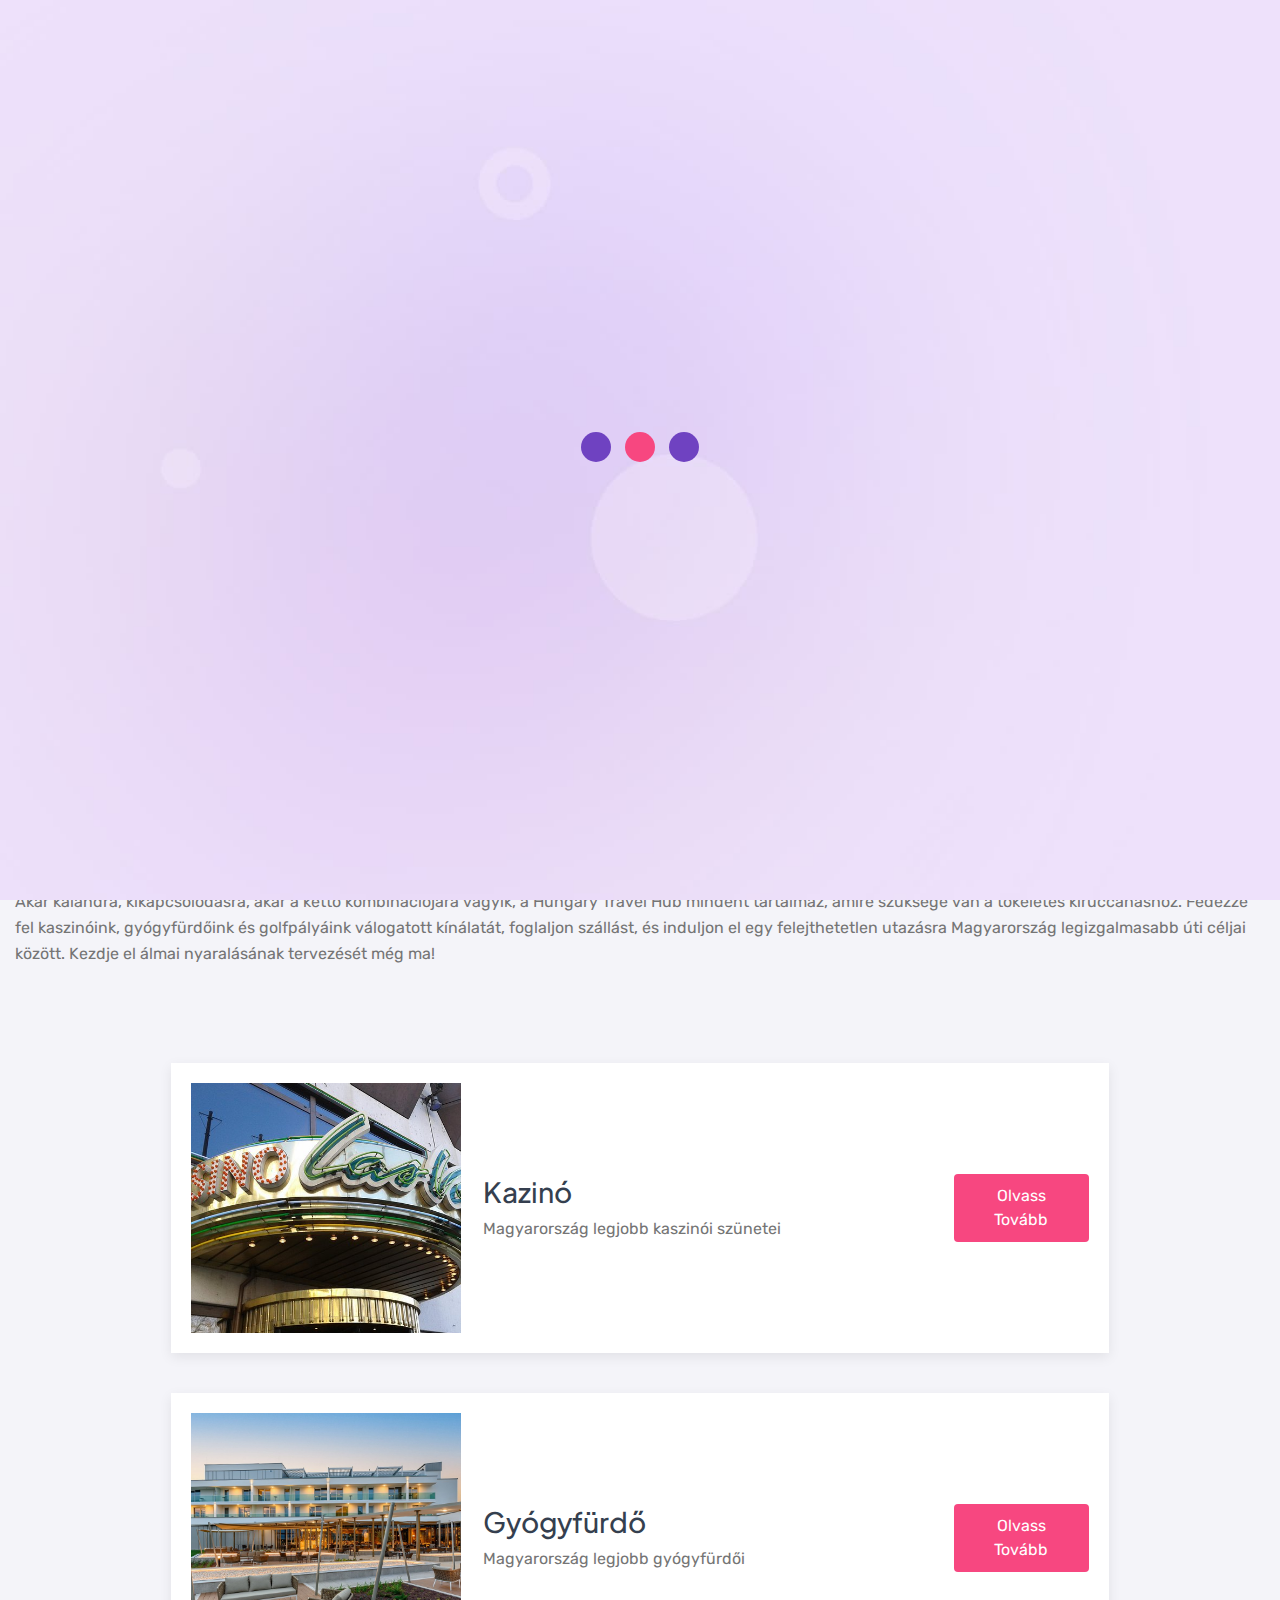
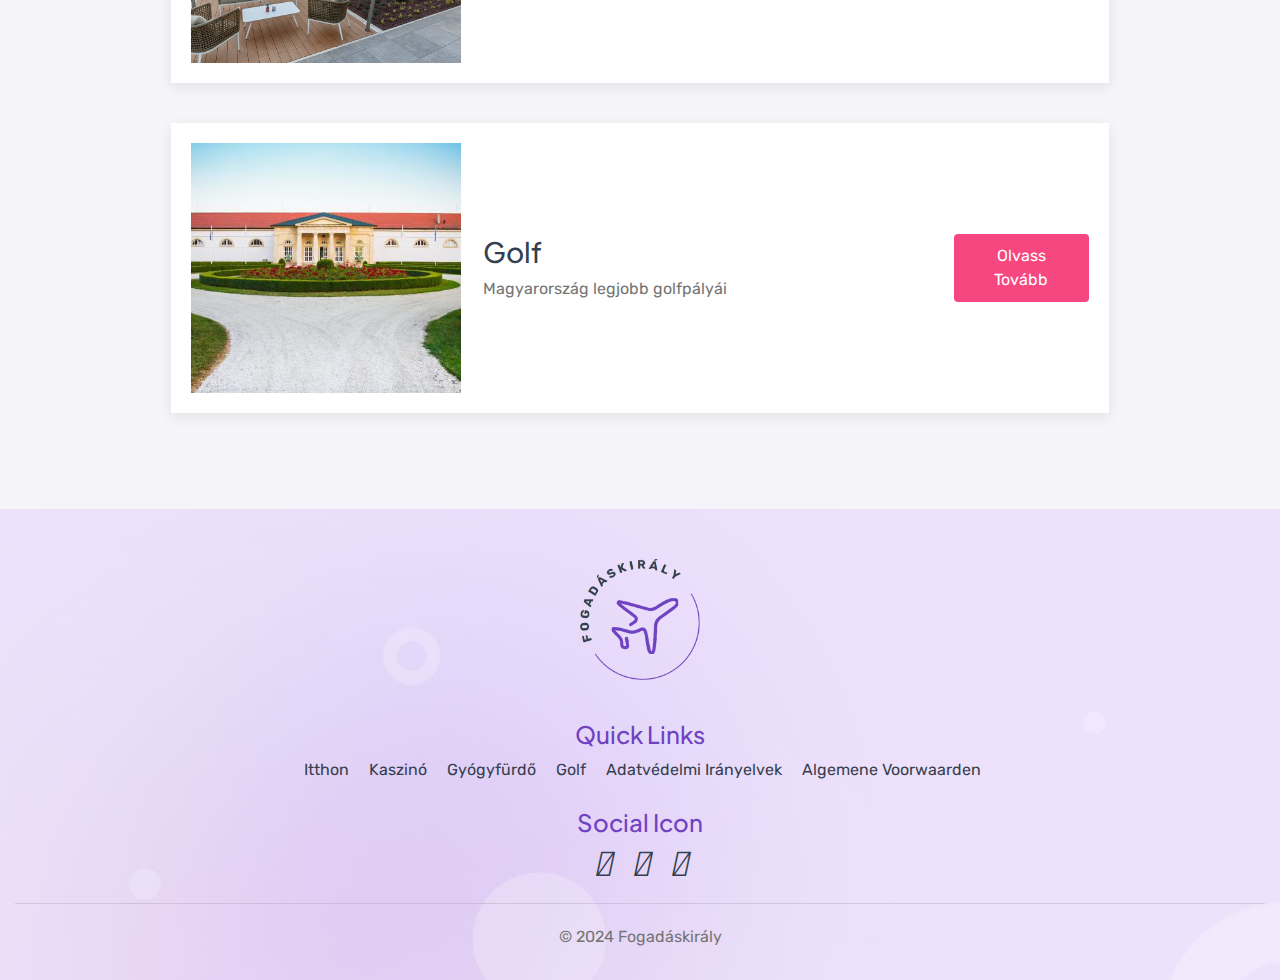
==== commit 497817d3: "linking and changes" ====
--- a/index.html
+++ b/index.html
@@ -47,9 +47,9 @@
       </div>
       <ul class="nav-list">
         <li><a href="index.html" class="active">Itthon</a></li>
-        <li><a href="">Kaszinó</a></li>
-        <li><a href="">Gyógyfürdő</a></li>
-        <li><a href="">Golf</a></li>
+        <li><a href="./Kaszino.html">Kaszinó</a></li>
+        <li><a href="./gyogyfurdo.html">Gyógyfürdő</a></li>
+        <li><a href="./golf.html">Golf</a></li>
       </ul>
     </nav>
   </header>
@@ -94,32 +94,32 @@
       <div class="row">
         <div class="col-12">
           <div class="list-box">
-            <a href=""><img src="./assets/img/hungry-casino.jpg" alt="Kazinó"></a>
+            <a href="./Kaszino.html" class="hover-effect"><img src="./assets/img/hungry-casino.jpg" alt="Kazinó"></a>
             <div class="content">
               <h3>Kazinó</h3>
               Magyarország legjobb kaszinói szünetei
             </div>
-            <a href="" class="button">Olvass tovább</a>
+            <a href="./Kaszino.html" class="button">Olvass tovább</a>
           </div>
         </div>
         <div class="col-12">
           <div class="list-box">
-            <a href=""><img src="./assets/img/hungry-spa.jpg" alt="Gyógyfürdő"></a>
+            <a href="./gyogyfurdo.html" class="hover-effect"><img src="./assets/img/hungry-spa.jpg" alt="Gyógyfürdő"></a>
             <div class="content">
               <h3>Gyógyfürdő</h3>
               Magyarország legjobb gyógyfürdői
             </div>
-            <a href="" class="button">Olvass tovább</a>
+            <a href="./gyogyfurdo.html" class="button">Olvass tovább</a>
           </div>
         </div>
         <div class="col-12">
           <div class="list-box">
-            <a href=""><img src="./assets/img/hungry-golf.jpg" alt="Golf"></a>
+            <a href="./golf.html" class="hover-effect"><img src="./assets/img/hungry-golf.jpg" alt="Golf"></a>
             <div class="content">
               <h3>Golf</h3>
               Magyarország legjobb golfpályái
             </div>
-            <a href="" class="button">Olvass tovább</a>
+            <a href="./golf.html" class="button">Olvass tovább</a>
           </div>
         </div>
       </div>
@@ -154,11 +154,11 @@
             <h3>Quick Links</h3>
             <ul>
               <li><a href="index.html">Itthon</a></li>
-              <li><a href="">Kaszinó</a></li>
-              <li><a href="">Gyógyfürdő</a></li>
-              <li><a href="">Golf</a></li>
-              <li><a href="">Adatvédelmi irányelvek</a></li>
-              <li><a href="">Algemene Voorwaarden</a></li>
+              <li><a href="./Kaszino.html">Kaszinó</a></li>
+              <li><a href="./gyogyfurdo.html">Gyógyfürdő</a></li>
+              <li><a href="./golf.html">Golf</a></li>
+              <li><a href="./privacy-policy.html">Adatvédelmi irányelvek</a></li>
+              <li><a href="./terms-and-conditions.html">Algemene Voorwaarden</a></li>
             </ul>
           </div>
         </div>
--- a/assets/css/style.css
+++ b/assets/css/style.css
@@ -16,7 +16,7 @@
   color: var(--grey);
   margin: 0;
   padding: 0;
-  background-color: #f4f4f9; 
+  background-color: #f4f4f9;
   position: relative;
 }
 
@@ -77,15 +77,18 @@
   animation: loadingC 0.6s 0.1s linear infinite;
   background-color: var(--primary-color);
 }
+
 .load-3 .line:nth-last-child(2) {
   animation: loadingC 0.6s 0.2s linear infinite;
   background-color: var(--pink);
   margin: 0 10px;
 }
+
 .load-3 .line:nth-last-child(3) {
   animation: loadingC 0.6s 0.3s linear infinite;
   background-color: var(--primary-color);
 }
+
 .line {
   display: inline-block;
   width: 30px;
@@ -94,18 +97,21 @@
 }
 
 @keyframes loadingC {
-  0%{
+  0% {
     transform: translate(0, 0);
   }
+
   50% {
     transform: translate(0, 15px);
-    opacity:0.7;
+    opacity: 0.7;
   }
+
   100% {
     transform: translate(0, 0);
-    opacity:1;
+    opacity: 1;
   }
 }
+
 div#loader {
   position: fixed;
   top: 0;
@@ -129,14 +135,19 @@
 }
 
 @keyframes spin {
-  0% { transform: rotate(0deg); }
-  100% { transform: rotate(360deg); }
-}
- 
+  0% {
+    transform: rotate(0deg);
+  }
+
+  100% {
+    transform: rotate(360deg);
+  }
+}
+
 
 /****/
 header {
-  background:url(../img/bg-pattern.jpg) no-repeat;
+  background: url(../img/bg-pattern.jpg) no-repeat;
   background-size: cover;
   background-position: top;
 }
@@ -231,18 +242,19 @@
 .banner h1 {
   color: #fff;
   text-align: center;
-  font-size: 36px; 
+  font-size: 36px;
   font-weight: 500;
   letter-spacing: 1px;
   position: relative;
   line-height: 50px;
 }
-.banner img{
-  position:absolute;
+
+.banner img {
+  position: absolute;
   z-index: -1;
   width: 100%;
   height: 100%;
-  object-fit:cover;
+  object-fit: cover;
 }
 
 .banner h1 span {
@@ -250,13 +262,14 @@
   font-size: 65px;
   font-weight: 700;
 }
+
 .banner.sub-banner {
   height: 300px;
 }
 
 /***footer**/
 .footer {
-  background:url(../img/bg-pattern.jpg) no-repeat;
+  background: url(../img/bg-pattern.jpg) no-repeat;
   background-size: cover;
   background-position: top;
   padding: 30px 0 30px;
@@ -268,9 +281,11 @@
   margin-bottom: 20px;
   /* filter: brightness(0) invert(1); */
 }
+
 .footer-col {
   margin-top: 20px;
 }
+
 footer ul {
   padding-left: 5px;
   padding-top: 10px;
@@ -317,16 +332,20 @@
   padding-top: 0;
   flex-wrap: wrap;
 }
+
 .footer-icon ul {
   display: flex;
   margin-top: 15px;
 }
+
 .footer-col a {
   line-height: 26px;
 }
-.footer-icon ul li  a:hover i {
+
+.footer-icon ul li a:hover i {
   color: var(--pink);
 }
+
 .copyright p {
   margin: 20px 0 0;
   padding-top: 20px;
@@ -334,9 +353,10 @@
 }
 
 /***hotels list**/
-.listing{
+.listing {
   padding-bottom: 40px;
 }
+
 .list-box {
   display: flex;
   align-items: center;
@@ -350,17 +370,17 @@
 }
 
 .list-box>a:first-child {
-  width: 20%;
+  width: 30%;
 }
 
 .list-box a img {
   width: 100%;
-  height: 200px;
+  height: 250px;
   object-fit: cover;
 }
 
 .content {
-  width: 60%;
+  width: 50%;
 }
 
 .list-box>a:last-child {
@@ -398,7 +418,7 @@
 .cookie-text {
   width: 75%;
   margin-bottom: 20px;
-  text-align: center ;
+  text-align: center;
 }
 
 .accept-btn {
@@ -418,19 +438,22 @@
 
 /***disclaimer-sec**/
 .disclaimer-sec {
-  background: var(--primary-color);
-  padding: 60px 0;
+  /* background: var(--primary-color); */
+  padding: 35px 0;
   text-align: center;
+  border-top: 1px solid var(--primary-color);
 }
 
 .disclaimer-sec h2 {
-  color: #fff;
-  padding-bottom: 20px;
+  color: var(--grey);
+  padding-bottom: 10px;
+  font-size: 24px;
+  font-weight: 600;
 }
 
 .disclaimer-sec p {
-  color: #fff;
-  font-size: 18px;
+  color: var(--grey);
+  font-size: 14px;
   margin-bottom: 0;
 }
 
@@ -439,9 +462,11 @@
   height: 500px;
   object-fit: cover;
 }
-.casino-cards .container>.casino-row:nth-child(even) .row{
+
+.casino-cards .container>.casino-row:nth-child(even) .row {
   flex-direction: row-reverse;
 }
+
 .casino-row .row {
   align-items: center;
   margin-bottom: 50px;
@@ -456,9 +481,10 @@
 
 .casino-text p {
   margin-bottom: 0;
-  max-width: 600px;
-}
-.casino-img a{
+  max-width: 650px;
+}
+
+.casino-img a {
   display: block;
 }
 
@@ -470,16 +496,34 @@
 .casino-text .star-color {
   padding: 20px 0 30px;
 }
-.hover-effect{
+
+.casino-cards .container>.casino-row:nth-child(even) .row .casino-text {
+  text-align: right;
+}
+
+.casino-cards .container>.casino-row:nth-child(even) .row .casino-text p {
+  margin-right: 0;
+  margin-left: auto;
+}
+
+.casino-cards {
+  padding-bottom: 60px;
+}
+
+/*hover-effect*/
+.hover-effect {
   position: relative;
-  cursor:pointer;
-}
+  cursor: pointer;
+}
+
 .hover-effect::before {
   right: 0;
   opacity: 1;
   bottom: 0;
 }
-.hover-effect::before, .hover-effect::after {
+
+.hover-effect::before,
+.hover-effect::after {
   content: "";
   background: #fff;
   height: 0;
@@ -490,13 +534,156 @@
   -o-transition-duration: 1.3s;
   transition-duration: 1.3s !important;
 }
+
 .hover-effect::after {
   top: 0;
   opacity: 0.7;
   left: 0;
 }
-.hover-effect:hover::after, .hover-effect:hover::before {
+
+.hover-effect:hover::after,
+.hover-effect:hover::before {
   height: 100%;
   opacity: 0;
   width: 100%;
+}
+
+
+/***spa-cards***/
+.spa-col {
+  background: #fff;
+  border-radius: 12px;
+  padding: 15px 15px 60px;
+  box-shadow: 0 4px 12px 0 rgba(0, 0, 0, .08);
+  height: 100%;
+  position: relative;
+}
+
+.spa-col .img {
+  width: 100%;
+  max-width: 80%;
+  margin: -45px auto 0;
+  height:250px;
+}
+
+.spa-col .img a{
+  height: 100%;
+}
+
+.spa-col .img img {
+  width: 100%;
+  height: 100%;
+  border-radius: 12px;
+  object-fit: cover;
+}
+
+.spa-col .spa-txt {
+  padding: 20px 0;
+  text-align: center;
+}
+.spa-col .spa-txt h3 {
+  font-size: 24px;
+  font-weight: 600;
+  margin: 10px 0 15px;
+}
+.spa-col>a {
+  position: absolute;
+  left: 50%;
+  bottom: 30px;
+  transform: translateX(-50%);
+}
+.spa-cards .row>div {
+  margin-bottom: 80px;
+}
+/***faq**/
+.faq {
+  max-width: 1000px;
+  margin: 0 auto;
+  padding-bottom: 60px;
+}
+
+.question {
+  margin-bottom: 20px;
+  cursor: pointer;
+  box-shadow: 0 0 12px 0 rgba(0, 0, 0, .08);
+  border-bottom: 2px solid var(--primary-color);
+  padding: 15px;
+}
+.question.active h3 i {
+  transform: rotate(180deg);
+}
+.question h3 {
+  margin: 0;
+  border-radius: 5px;
+  font-size: 18px;
+  display: flex;
+  justify-content: space-between;
+  align-items: center;
+  color: var(--secondary-color);
+}
+.answer p{
+  margin-bottom: 0;
+}
+.answer {
+  display: none;
+  padding-top: 15px;
+}
+
+.answer.show {
+  display: block;
+  animation: fadeIn 0.5s ease;
+}
+
+@keyframes fadeIn {
+  from {
+      opacity: 0;
+  }
+  to {
+      opacity: 1;
+  }
+}
+
+/***golf-cards**/
+.golf-cards{
+  padding-bottom: 60px;
+}
+.golf-col {
+  background: #fff;
+  border-radius: 12px;
+  box-shadow: 0 4px 12px 0 rgba(0, 0, 0, .08);
+  display: flex;
+  overflow: hidden;
+  max-width: 100%;
+  margin: auto;
+  align-items: center;
+  margin-bottom: 40px;
+}
+
+.golf-col .img-wrap {
+  width: 40%;
+  height: 400px;
+}
+
+.golf-col .img-wrap a, .golf-col .img-wrap a img {
+  width: 100%;
+  height: 100%;
+  object-fit: cover;
+  display: block;
+}
+
+.golf-content {
+  width: 60%;
+  padding: 20px 40px;
+}
+.golf-content h3 {
+  font-size: 24px;
+  font-weight: 600;
+  margin: 0;
+}
+.golf-content p{
+  margin:0;
+  padding:20px 0;
+}
+.golf-row>.golf-col:nth-child(even) {
+  flex-direction: row-reverse;
 }--- a/assets/css/responsive.css
+++ b/assets/css/responsive.css
@@ -29,6 +29,14 @@
     max-width: 150px;
     width: 100%;
     margin: auto !important;
+  }
+
+  .list-box>a:last-child {
+    width: 20%;
+  }
+
+  .content {
+    width: 55%;
   }
 }
 
@@ -67,7 +75,7 @@
     flex-direction: column;
     gap: 1rem;
     width: 100%;
-    background:url("../img/bg-pattern.jpg") no-repeat;
+    background: url("../img/bg-pattern.jpg") no-repeat;
     background-size: cover;
     background-attachment: fixed;
     height: 0;
@@ -86,7 +94,8 @@
   .nav>#nav-check:checked~.nav-list {
     height: 400px;
     margin-top: -3px;
-}
+  }
+
   .nav>.nav-header {
     padding-left: 0;
   }
@@ -122,6 +131,27 @@
     max-width: 100%;
   }
 
+  .casino-img img {
+    height: 400px;
+    margin-bottom: 20px;
+  }
+
+  .casino-cards .container>.casino-row:nth-child(even) .row .casino-text {
+    text-align: left;
+  }
+
+  .casino-cards .container>.casino-row:nth-child(even) .row .casino-text p {
+    margin-left: 0;
+  }
+  .golf-col {
+    display: block;
+  }
+  .golf-col .img-wrap, .golf-content {
+    width: 100%;
+  }
+  .golf-content{
+    padding: 20px;
+  }
 }
 
 @media only screen and (max-width: 767px) {
@@ -174,6 +204,25 @@
     display: block;
     font-size: 35px;
   }
+
+  .casino-text .heading {
+    font-size: 24px;
+  }
+
+  .casino-cards {
+    padding-bottom: 0;
+  }
+
+  .question h3 {
+    font-size: 16px;
+  }
+
+  .answer p {
+    font-size: 14px;
+  }
+  .golf-cards {
+    padding-bottom: 20px;
+}
 }
 
 
@@ -192,4 +241,17 @@
   h3 {
     font-size: 24px;
   }
+
+  .banner h1 {
+    font-size: 26px;
+    line-height: 35px;
+  }
+
+  .banner h1 br {
+    display: none;
+  }
+
+  .faq {
+    padding-bottom: 30px;
+  }
 }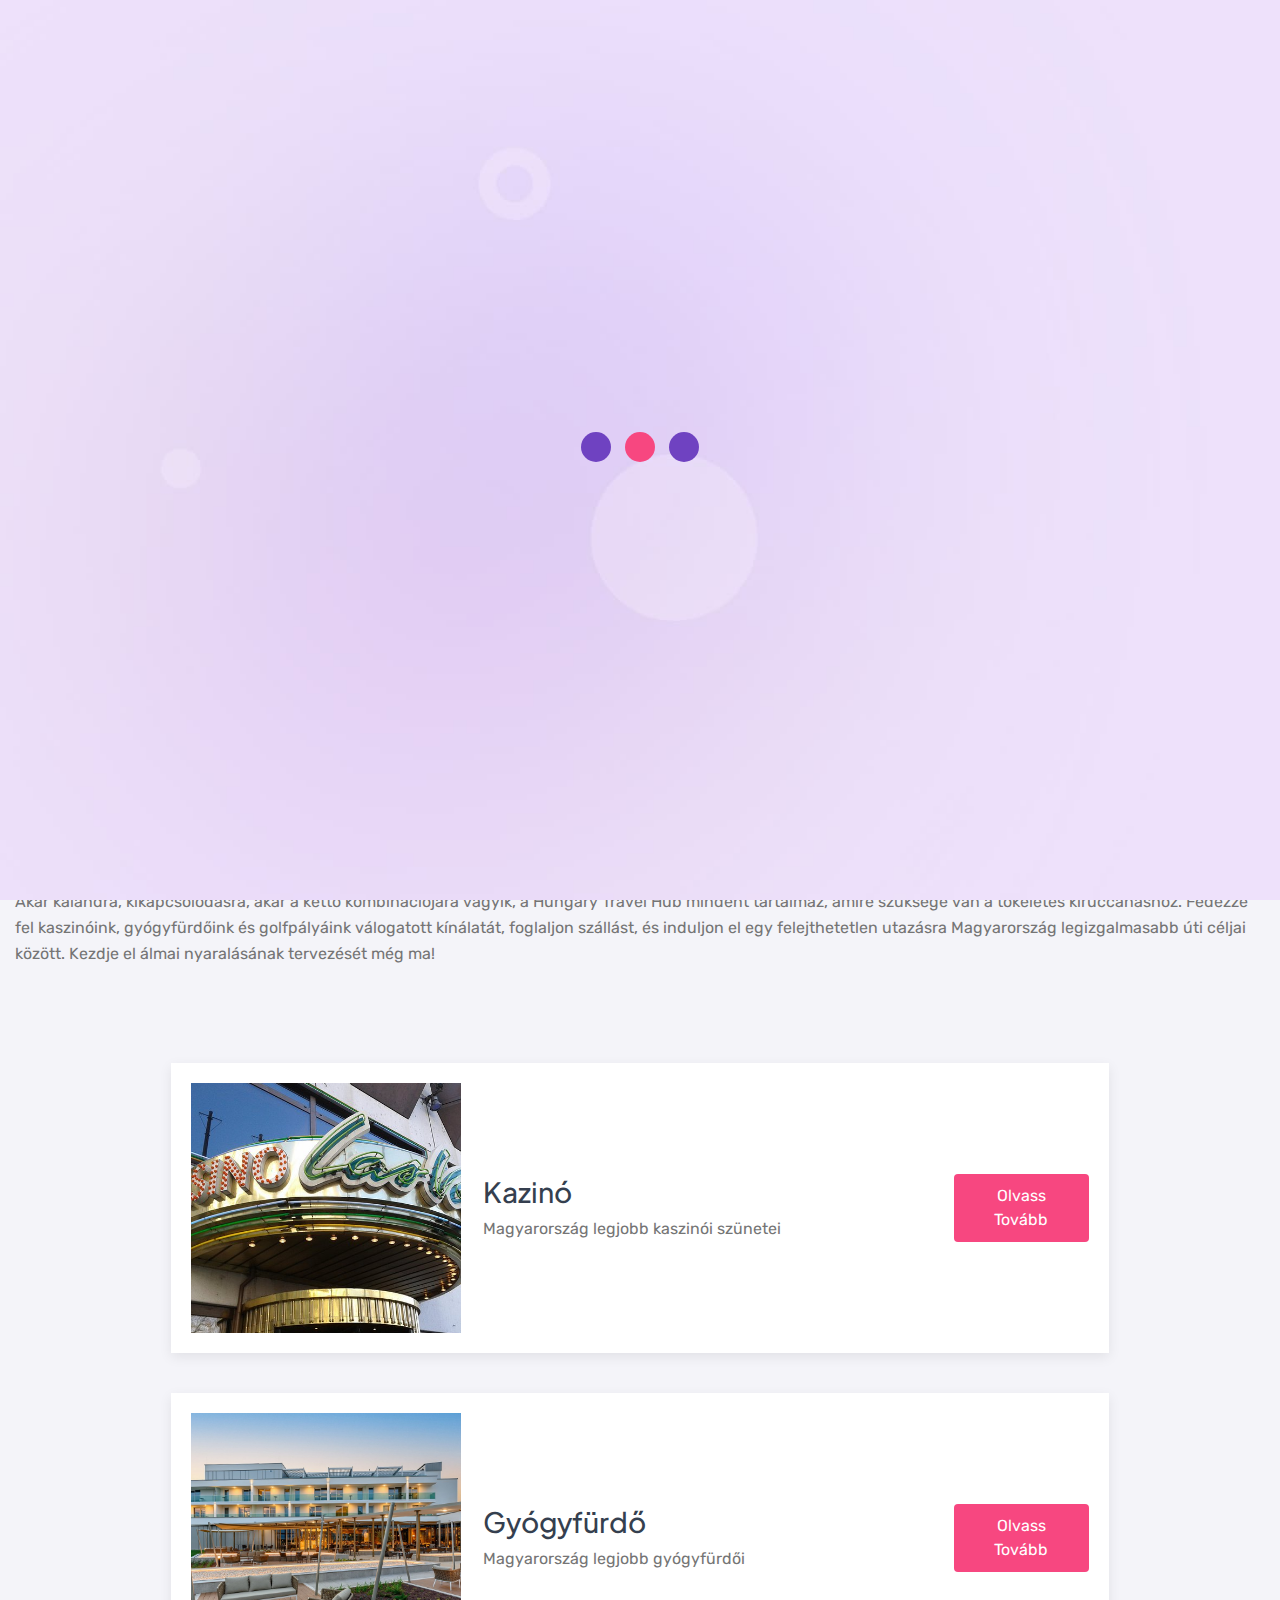
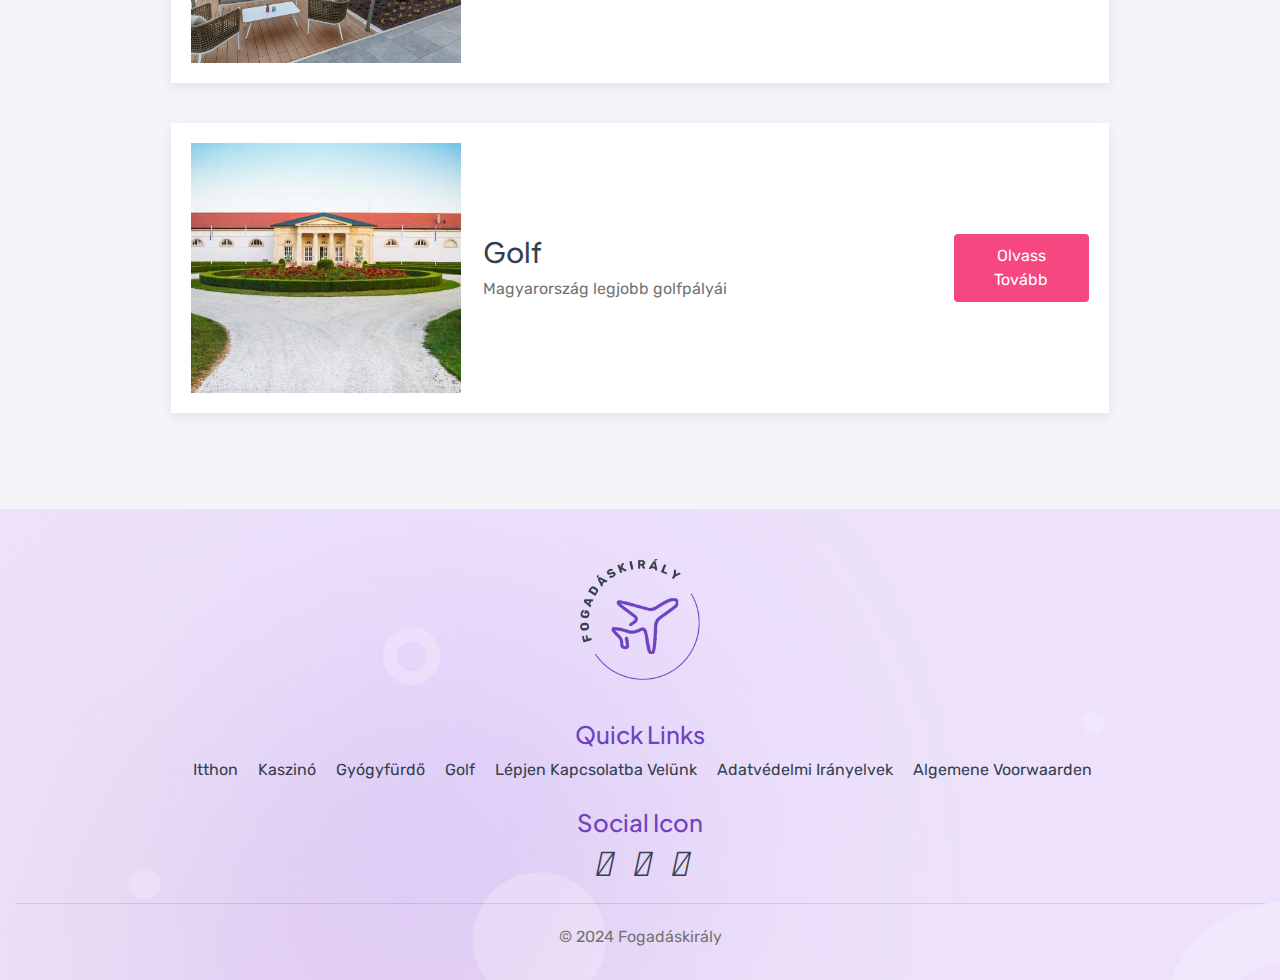
==== commit 7ea60248: "changes" ====
--- a/index.html
+++ b/index.html
@@ -157,6 +157,7 @@
               <li><a href="./Kaszino.html">Kaszinó</a></li>
               <li><a href="./gyogyfurdo.html">Gyógyfürdő</a></li>
               <li><a href="./golf.html">Golf</a></li>
+              <li><a href="mailto:info@fogadáskirály.com">lépjen kapcsolatba velünk</a></li>
               <li><a href="./privacy-policy.html">Adatvédelmi irányelvek</a></li>
               <li><a href="./terms-and-conditions.html">Algemene Voorwaarden</a></li>
             </ul>
--- a/assets/css/style.css
+++ b/assets/css/style.css
@@ -686,4 +686,20 @@
 }
 .golf-row>.golf-col:nth-child(even) {
   flex-direction: row-reverse;
+}
+
+/***privacy-terms**/
+.privacy-terms-inner h4 {
+  font-weight: 600;
+  color: var(--secondary-color);
+  padding-top: 20px;
+  margin-bottom: 10px;
+  font-size: 22px;
+}
+.privacy-terms-inner ul {
+  padding-left: 20px;
+  list-style: disc;
+}
+.privacy-terms-inner ul li {
+  padding-bottom: 5px;
 }--- a/assets/css/responsive.css
+++ b/assets/css/responsive.css
@@ -254,4 +254,7 @@
   .faq {
     padding-bottom: 30px;
   }
+  .privacy-terms-inner h4 {
+    font-size: 20px;
+  }
 }